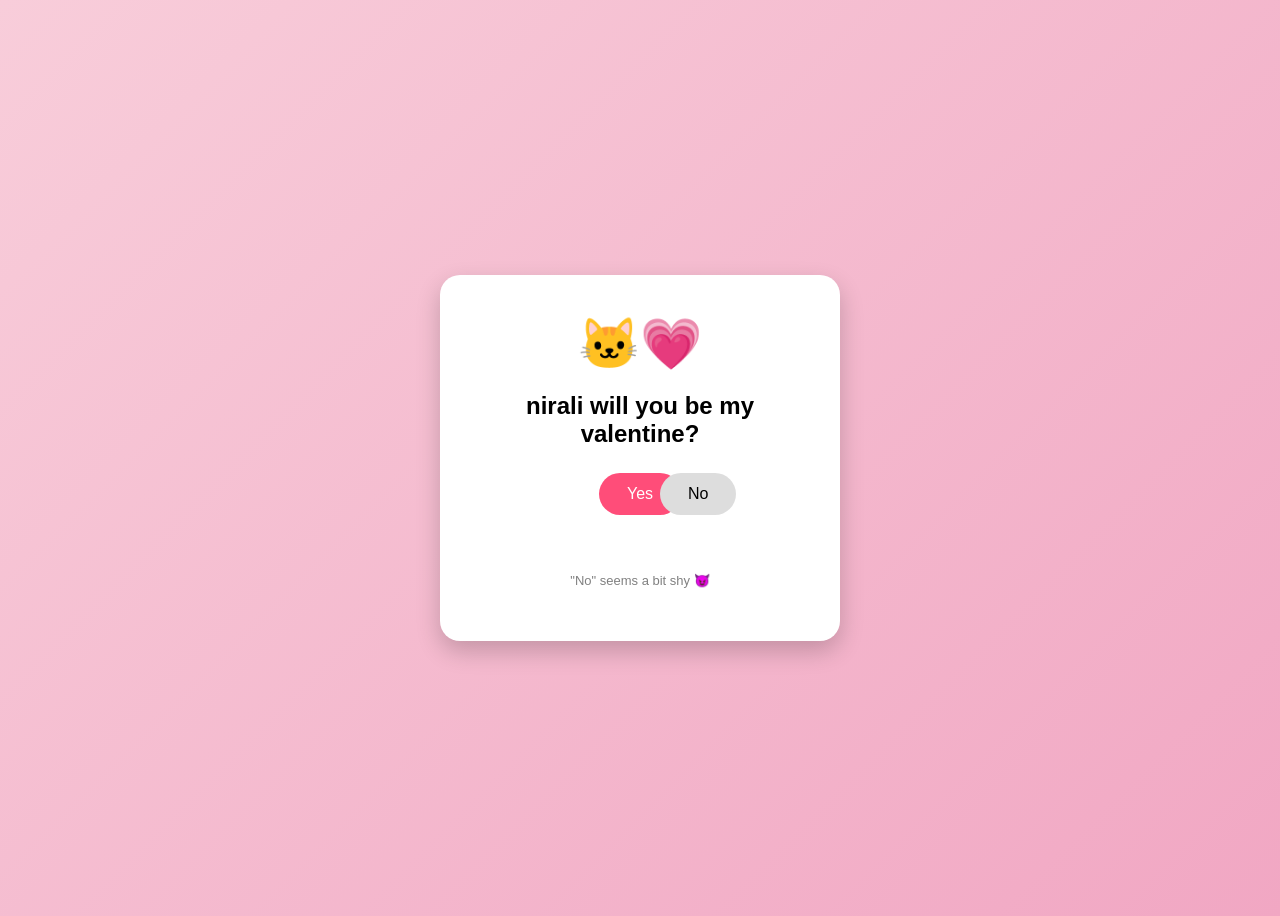
==== index.html @ 0b74ec4f "home" ====
<!DOCTYPE html>
<html lang="en">
<head>
  <meta charset="UTF-8">
  <title>Will You Be My Valentine?</title>
  <link rel="stylesheet" href="style.css">
</head>
<body>

  <div class="card">
    <div class="emoji">🐱💗</div>
    <h2>nirali will you be my valentine?</h2>

    <div class="buttons">
      <button class="yes" onclick="yesClick()">Yes</button>
      <button class="no" id="noBtn">No</button>
    </div>

    <p class="hint">"No" seems a bit shy 😈</p>
  </div>

  <script src="script.js"></script>
</body>
</html>
---- style.css ----
body {
  background: linear-gradient(135deg, #f8cdda, #f1a7c3);
  height: 100vh;
  display: flex;
  justify-content: center;
  align-items: center;
  font-family: Arial, sans-serif;
}

.card {
  background: #fff;
  padding: 40px;
  border-radius: 20px;
  text-align: center;
  width: 320px;
  box-shadow: 0 10px 25px rgba(0,0,0,0.2);
}

.emoji {
  font-size: 50px;
  margin-bottom: 10px;
}

h2 {
  margin-bottom: 25px;
}

.buttons {
  position: relative;
  height: 80px;
}

button {
  padding: 12px 28px;
  border: none;
  border-radius: 30px;
  font-size: 16px;
  cursor: pointer;
}

.yes {
  background: #ff4d79;
  color: white;
}

.no {
  background: #ddd;
  position: absolute;
  left: 180px;
}

.hint {
  margin-top: 20px;
  font-size: 13px;
  color: gray;
}
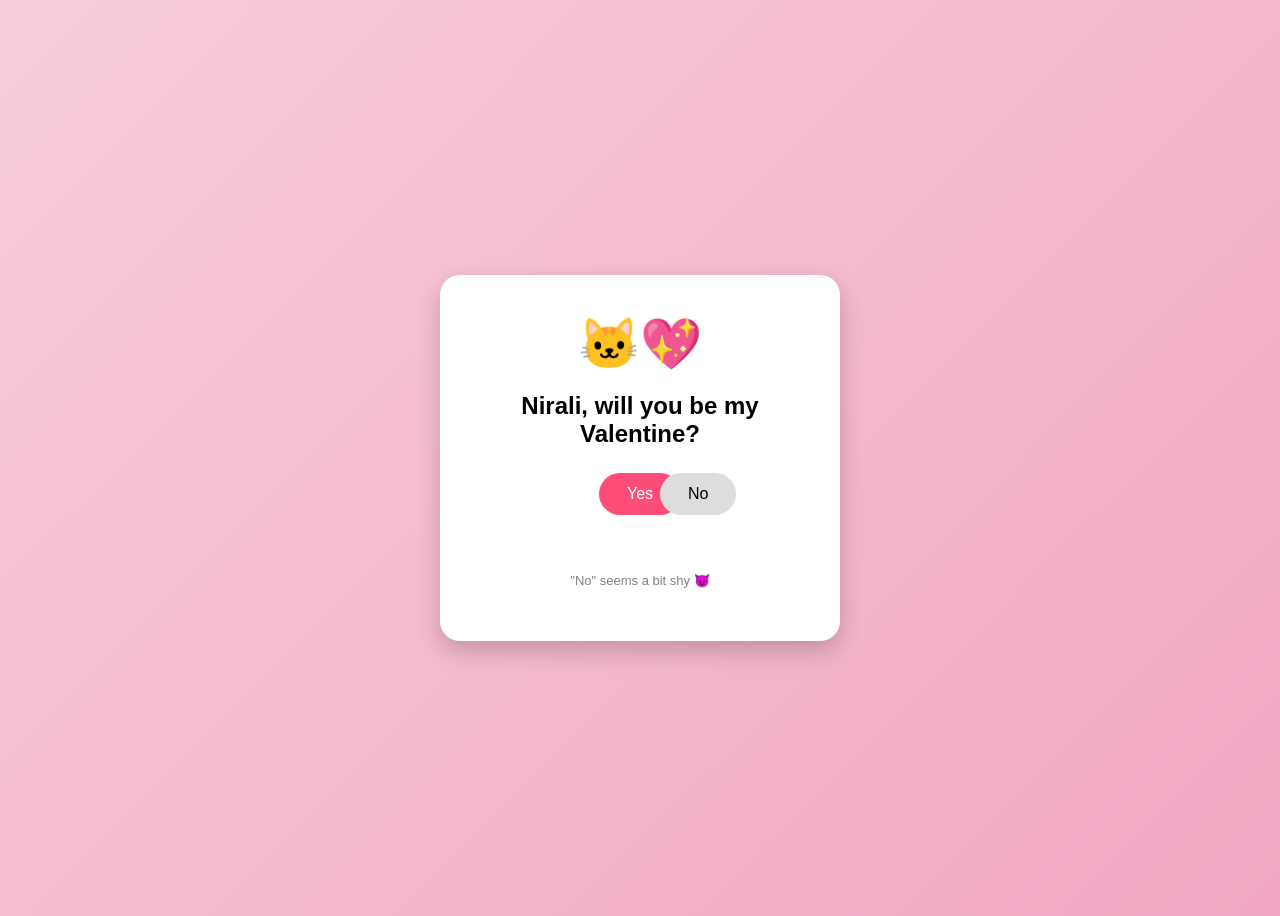
==== commit 3bb80111: "new form" ====
--- a/index.html
+++ b/index.html
@@ -1,18 +1,19 @@
 <!DOCTYPE html>
 <html lang="en">
 <head>
-  <meta charset="UTF-8">
+  <meta charset="UTF-8" />
+  <meta name="viewport" content="width=device-width, initial-scale=1.0"/>
   <title>Will You Be My Valentine?</title>
   <link rel="stylesheet" href="style.css">
 </head>
 <body>
 
-  <div class="card">
-    <div class="emoji">🐱💗</div>
-    <h2>nirali will you be my valentine?</h2>
+  <div class="card" id="card">
+    <div class="emoji">🐱💖</div>
+    <h2 id="question"></h2>
 
     <div class="buttons">
-      <button class="yes" onclick="yesClick()">Yes</button>
+      <button class="yes" onclick="yesClicked()">Yes</button>
       <button class="no" id="noBtn">No</button>
     </div>
 
@@ -22,3 +23,4 @@
   <script src="script.js"></script>
 </body>
 </html>
+
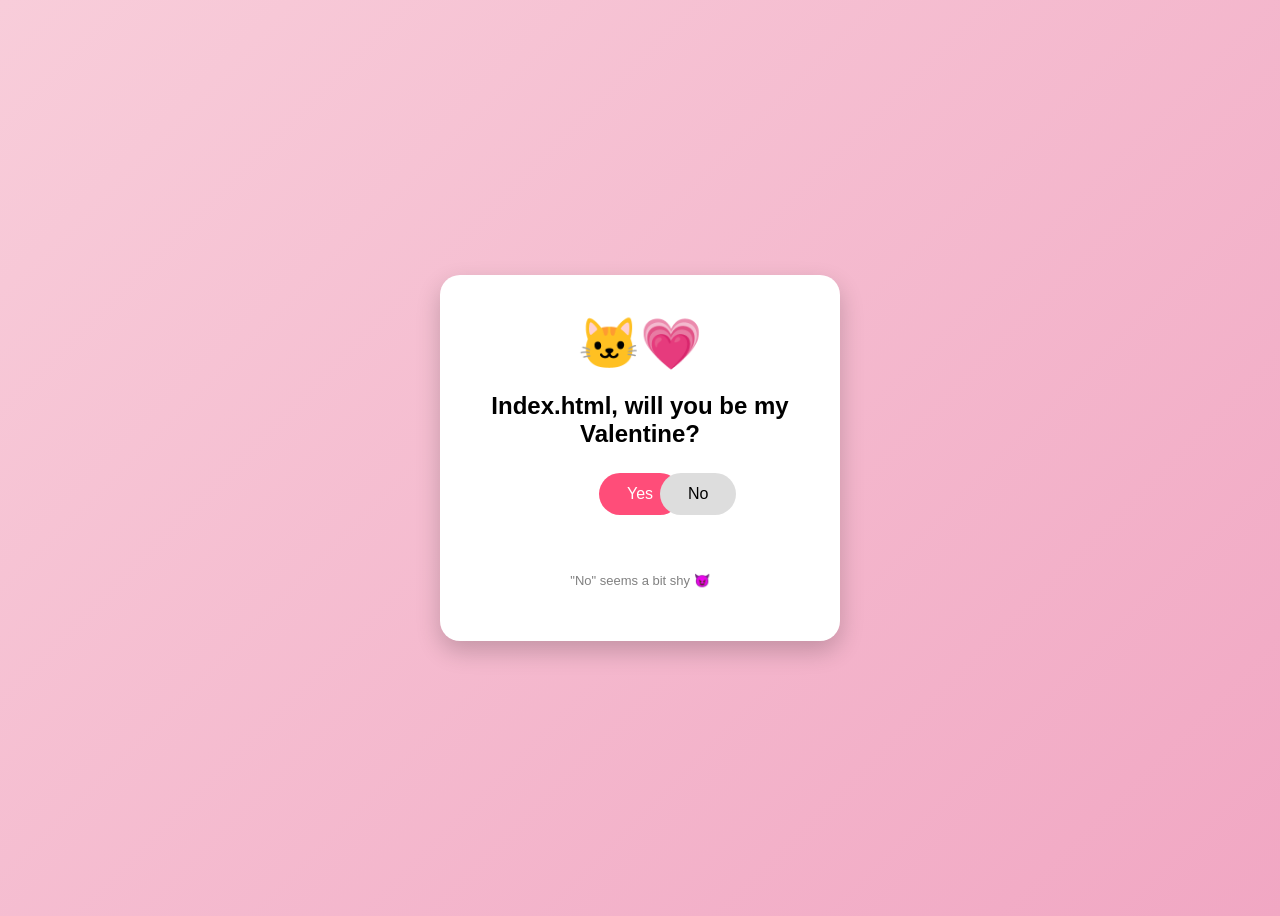
==== commit b5374729: "trying new things" ====
--- a/index.html
+++ b/index.html
@@ -1,19 +1,18 @@
 <!DOCTYPE html>
 <html lang="en">
 <head>
-  <meta charset="UTF-8" />
-  <meta name="viewport" content="width=device-width, initial-scale=1.0"/>
+  <meta charset="UTF-8">
   <title>Will You Be My Valentine?</title>
   <link rel="stylesheet" href="style.css">
 </head>
 <body>
 
-  <div class="card" id="card">
-    <div class="emoji">🐱💖</div>
+  <div class="card">
+    <div class="emoji">🐱💗</div>
     <h2 id="question"></h2>
 
     <div class="buttons">
-      <button class="yes" onclick="yesClicked()">Yes</button>
+      <button class="yes" onclick="yesClick()">Yes</button>
       <button class="no" id="noBtn">No</button>
     </div>
 
@@ -24,3 +23,5 @@
 </body>
 </html>
 
+
+
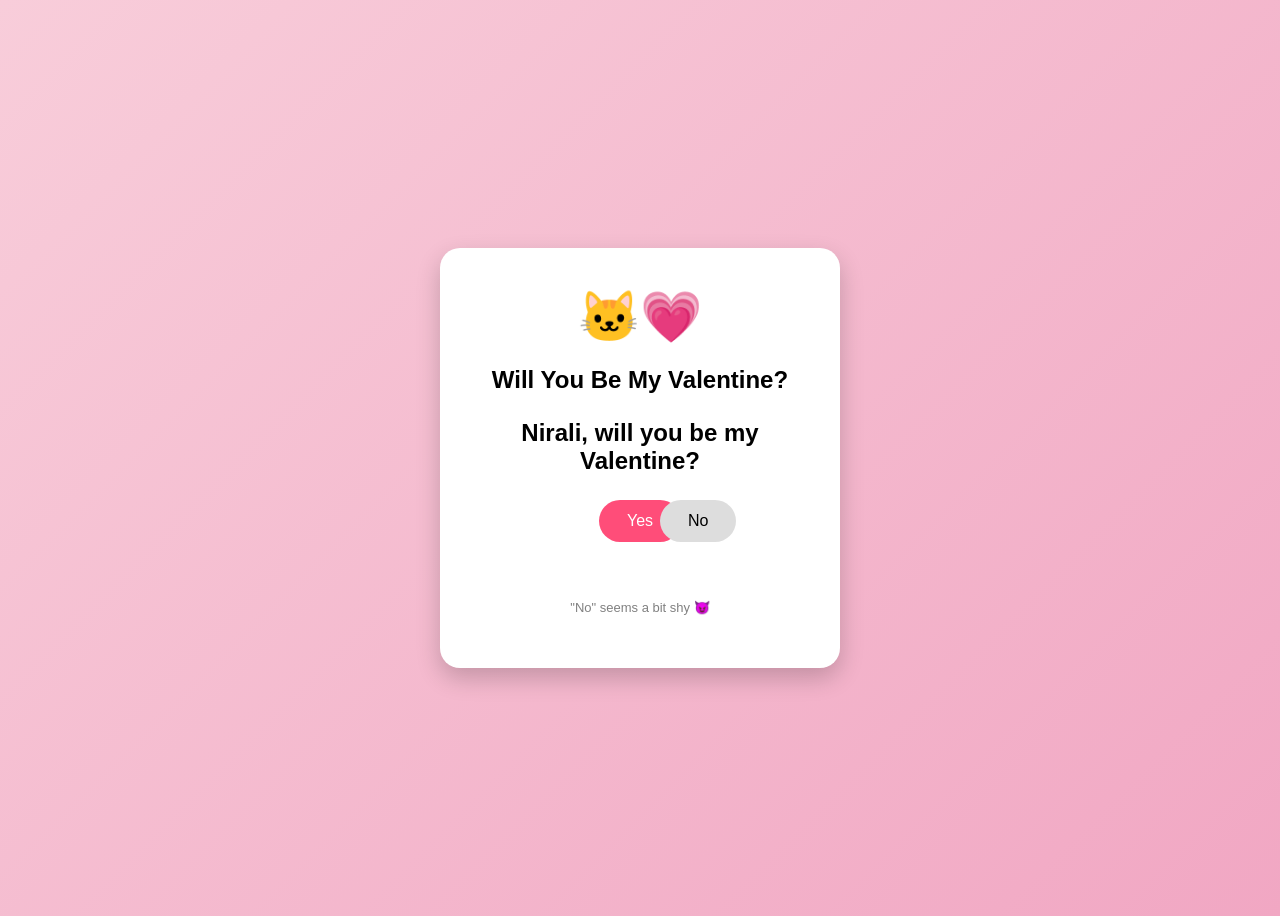
==== commit 4728b023: "new and final i think so" ====
--- a/index.html
+++ b/index.html
@@ -9,10 +9,11 @@
 
   <div class="card">
     <div class="emoji">🐱💗</div>
+    <h2>Will You Be My Valentine?</h2>
     <h2 id="question"></h2>
 
     <div class="buttons">
-      <button class="yes" onclick="yesClick()">Yes</button>
+      <button class="yes" onclick="yesClicked()">Yes</button>
       <button class="no" id="noBtn">No</button>
     </div>
 
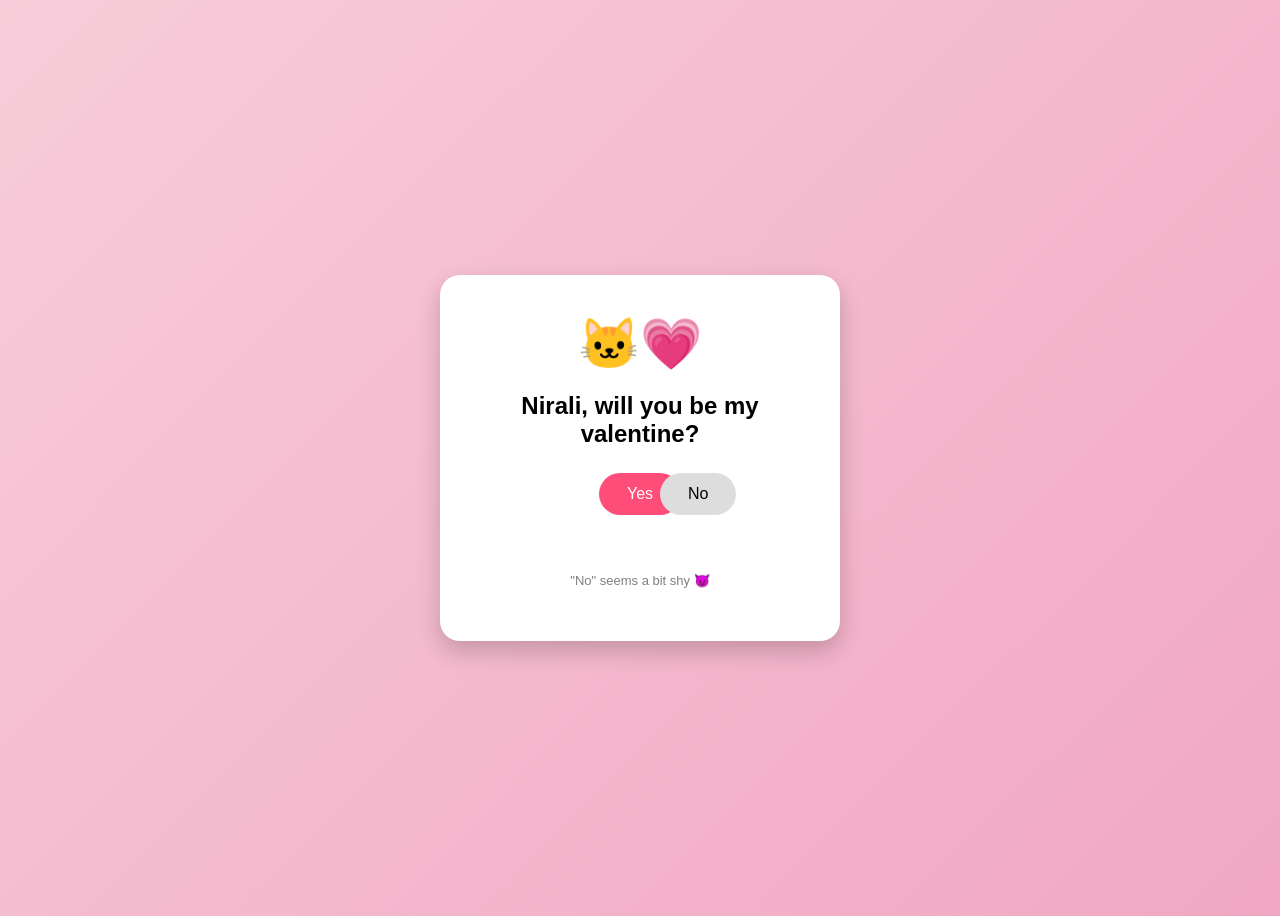
==== commit 6be12d09: "done" ====
--- a/index.html
+++ b/index.html
@@ -9,11 +9,10 @@
 
   <div class="card">
     <div class="emoji">🐱💗</div>
-    <h2>Will You Be My Valentine?</h2>
-    <h2 id="question"></h2>
+    <h2 id="nameText">will you be my valentine?</h2>
 
     <div class="buttons">
-      <button class="yes" onclick="yesClicked()">Yes</button>
+      <button class="yes" onclick="yesClick()">Yes</button>
       <button class="no" id="noBtn">No</button>
     </div>
 
--- a/style.css
+++ b/style.css
@@ -53,4 +53,4 @@
   margin-top: 20px;
   font-size: 13px;
   color: gray;
-}
+}
